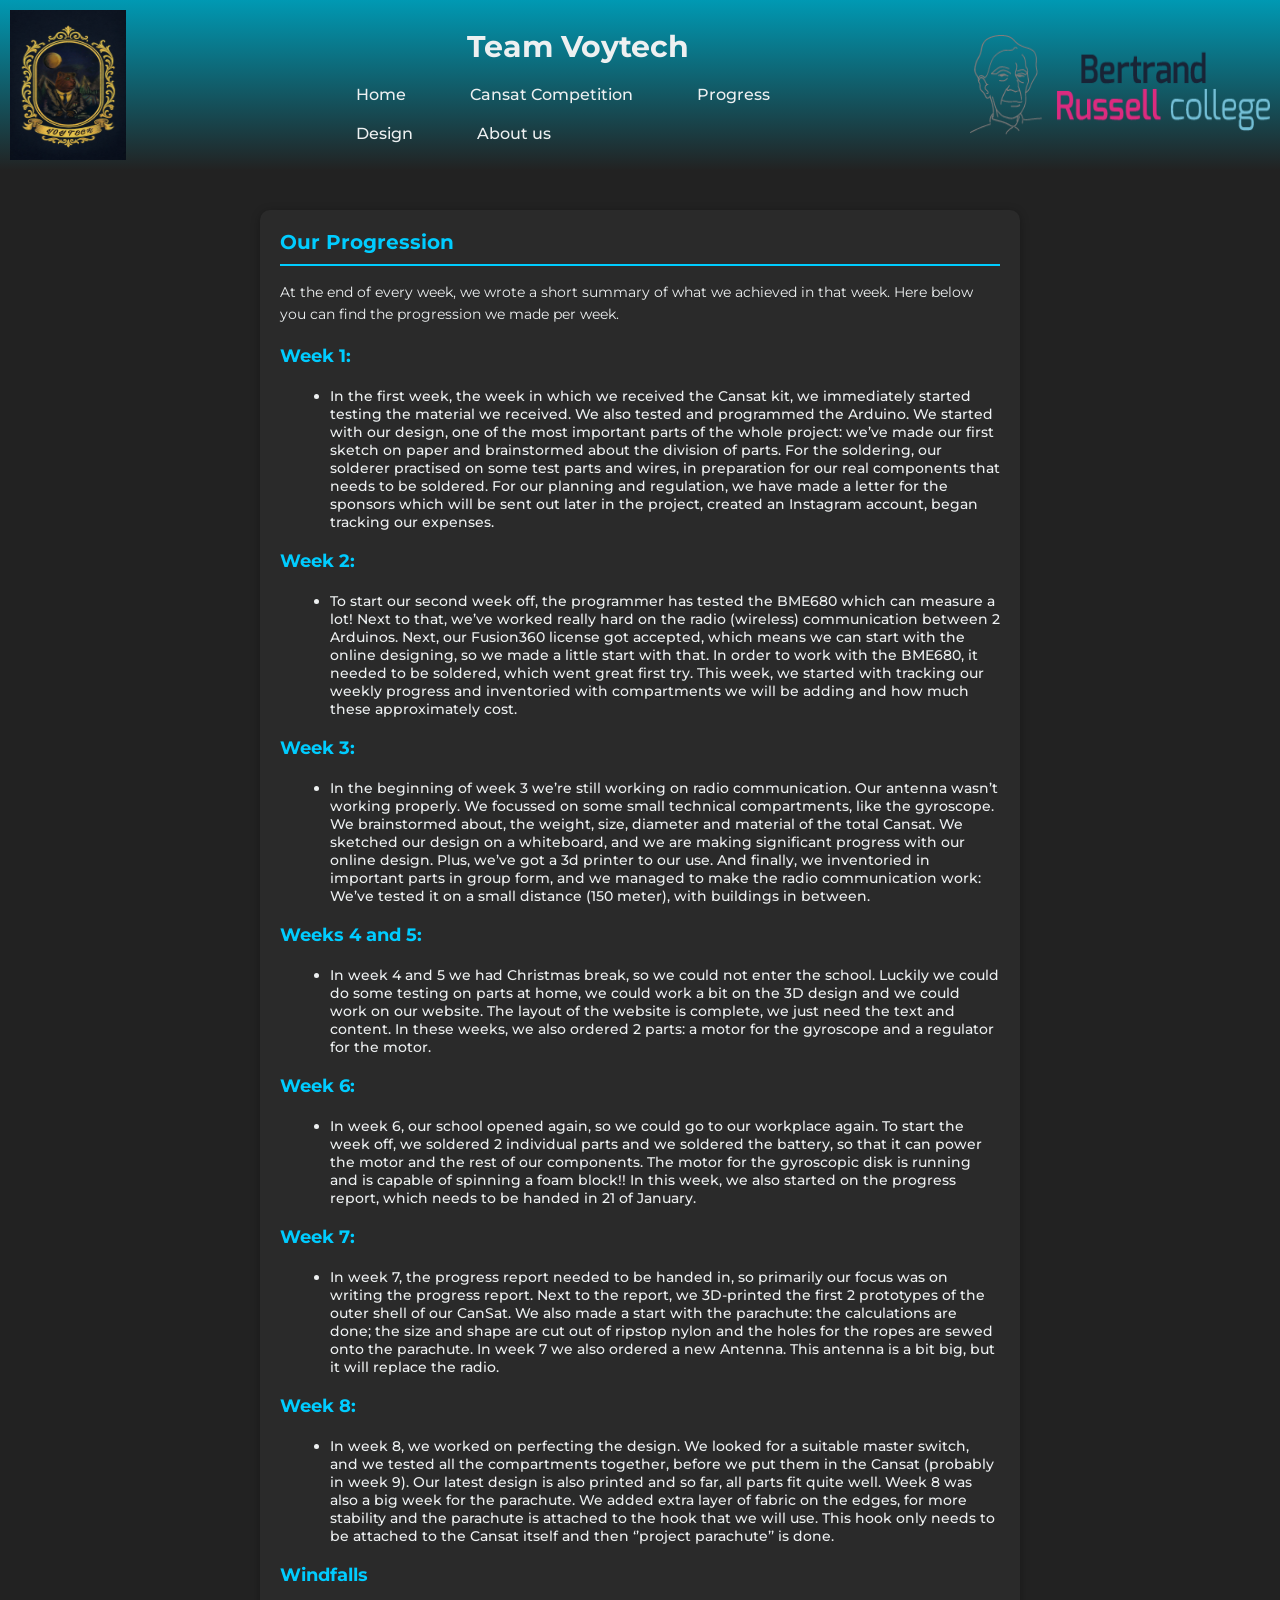
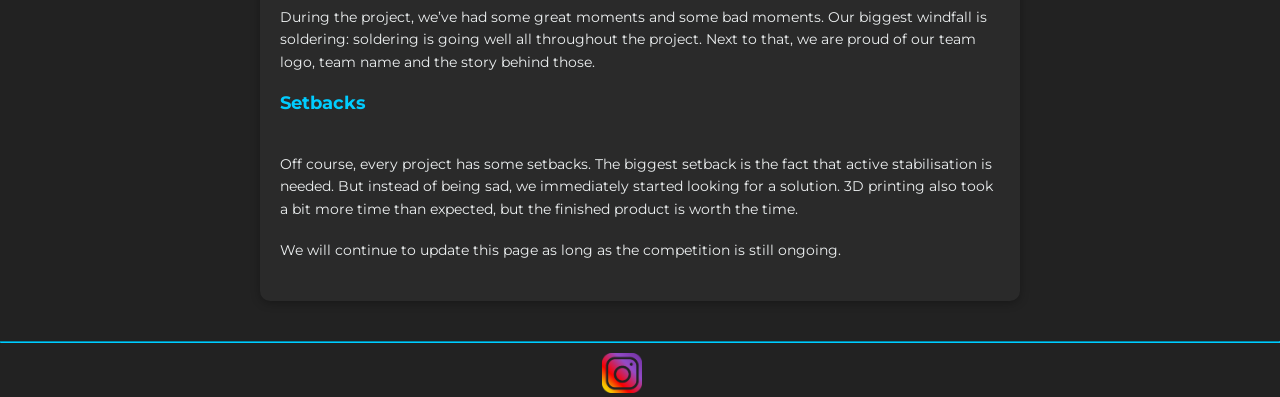
==== ourProgress.html @ 7cbf7cbb "Add files via upload" ====
<!DOCTYPE html>
<html lang="en">

<head>
    <meta charset="UTF-8">
    <meta name="viewport" content="width=device-width, initial-scale=1.0">
    <link rel="icon" type="image/x-icon" href="VoyTechLogo.png">
    <link rel="stylesheet" href="styles.css">
    <title>Progress</title>
</head>

<body>
    <header>

        <img class="logo1" src="VoyTechLogo.png" alt="logo" style="width:150px;height:150px;">

        <nav>
            <h1 class="naam">Team Voytech</h1>
            <ul class="nav__links">

                <li class="NavBarLi"><a class="NavBarA active" href="index.html">Home</a></li>
                <li class="NavBarLi"><a class="NavBarA" href="CansatCompetition.html">Cansat Competition</a></li>
                <li class="NavBarLi"><a class="NavBarA" href="OurProgress.html">Progress</a></li>
                <li class="NavBarLi"><a class="NavBarA" href="Design.html">Design</a></li>
                <li class="NavBarLi"><a class="NavBarA" href="AboutUs.html">About us</a></li>
            </ul>
        </nav>
        <img class="logo2" src="bertrand.png" alt="logo" style="width:300px;height: 100px;">

    </header>
    <div>

        <main class="main-box-full">
            <div class="box">
                <h2>Our Progression</h2>
                <p> At the end of every week, we wrote a short summary of what we achieved in that week. Here below you can find the progression we made per week. </p>
                <br>
                <h3>Week 1:</h3>
                <ul class="list">
                    <li>In the first week, the week in which we received the Cansat kit, we immediately started testing the material we received. We also tested and programmed the Arduino. We started with our design, one of the most important parts of the whole project: we’ve made our first sketch on paper and brainstormed about the division of parts. For the soldering, our solderer practised on some test parts and wires, in preparation for our real components that needs to be soldered. For our planning and regulation, we have made a letter for the sponsors which will be sent out later in the project, created an Instagram account, began tracking our expenses. </li>
                </ul>
                <br>
                <h3>Week 2:</h3>
                <ul class="list">
                    <li>To start our second week off, the programmer has tested the BME680 which can measure a lot! Next to that, we’ve worked really hard on the radio (wireless) communication between 2 Arduinos. Next, our Fusion360 license got accepted, which means we can start with the online designing, so we made a little start with that.  In order to work with the BME680, it needed to be soldered, which went great first try. This week, we started with tracking our weekly progress and inventoried with compartments we will be adding and how much these approximately cost.  </li>
                </ul>
                <br>
                <h3>Week 3:</h3>
                <ul class="list">
                    <li>In the beginning of week 3 we’re still working on radio communication. Our antenna wasn’t working properly. We focussed on some small technical compartments, like the gyroscope. We brainstormed about, the weight, size, diameter and material of the total Cansat. We sketched our design on a whiteboard, and we are making significant progress with our online design. Plus, we’ve got a 3d printer to our use. And finally, we inventoried in important parts in group form, and we managed to make the radio communication work: We’ve tested it on a small distance (150 meter), with buildings in between.</li>
                </ul>
                <br>
                <h3>Weeks 4 and 5:</h3>
                <ul class="list">
                    <li> In week 4 and 5 we had Christmas break, so we could not enter the school. Luckily we could do some testing on parts at home, we could work a bit on the 3D design and we could work on our website. The layout of the website is complete, we just need the text and content. In these weeks, we also ordered 2 parts: a motor for the gyroscope and a regulator for the motor. </li>
                </ul>
                <br>
                <h3>Week 6:</h3>
                <ul class="list">
                    <li>In week 6, our school opened again, so we could go to our workplace again. To start the week off, we soldered 2 individual parts and we soldered the battery, so that it can power the motor and the rest of our components.  The motor for the gyroscopic disk is running and is capable of spinning a foam block!! In this week, we also started on the progress report, which needs to be handed in 21 of January. </li>
                </ul>
                <br>
                <h3>Week 7:</h3>
                <ul class="list">
                    <li> In week 7, the progress report needed to be handed in, so primarily our focus was on writing the progress report. Next to the report, we 3D-printed the first 2 prototypes of the outer shell of our CanSat. We also made a start with the parachute: the calculations are done; the size and shape are cut out of ripstop nylon and the holes for the ropes are sewed onto the parachute. In week 7 we also ordered a new Antenna. This antenna is a bit big, but it will replace the radio. </li>
                </ul>
                <br>
                <h3>Week 8:</h3>
                <ul class="list">
                    <li>In week 8, we worked on perfecting the design. We looked for a suitable master switch, and we tested all the compartments together, before we put them in the Cansat (probably in week 9). Our latest design is also printed and so far, all parts fit quite well. Week 8 was also a big week for the parachute. We added extra layer of fabric on the edges, for more stability and the parachute is attached to the hook that we will use. This hook only needs to be attached to the Cansat itself and then ‘’project parachute’’ is done.  </li>
                </ul>
                <br>
                <h3>Windfalls</h3>
                <p>During the project, we’ve had some great moments and some bad moments. Our biggest windfall is soldering: soldering is going well all throughout the project. Next to that, we are proud of our team logo, team name and the story behind those. </p>
                <br>
                <h3>Setbacks</h3>
                <br>
                <p>Off course, every project has some setbacks. The biggest setback is the fact that active stabilisation is needed. But instead of being sad, we immediately started looking for a solution. 3D printing also took a bit more time than expected, but the finished product is worth the time.</p>
                <br>
                <p>We will continue to update this page as long as the competition is still ongoing.</p>
                <br>
                
            </div>

        </main>
    </div>
    <hr class="hr">
    

    <footer>
        
        <a href="https://www.instagram.com/VoyTech.Cansat" target="_blank">
            <img src="InstagramLogo.png" alt="Instagram" class="instagram_logo">
        </a>
    </footer>

</body>

</html>
---- styles.css ----
@import url("https://fonts.googleapis.com/css?family=Montserrat:500");

* {
    box-sizing: border-box;
    margin:0;
    padding:0;
    background-color: transparent;
    
}
body {
    background: rgb(34, 34, 34);
    font-family: "Montserrat", sans-serif;
}


li, a, button {
    font-family: "Montserrat", sans-serif;
    font-weight: 500;
    font-size: 16px;
    color: #edf0f1;
    text-decoration: none;
}


header {
    background-image: linear-gradient(to bottom, #0099b3 0%, rgb(34, 34, 34) 100%);
    display: flex;
    justify-content: center;
    align-items: center;
    padding: 10px 10px 10px 10px;
    position: sticky;
    top: 0;
    z-index: 1000;
    
    
} 
.logo1 {
    cursor: pointer;
    margin-right: 100px;
}
.logo2 {
    cursor: pointer;
    margin-left: 100px;
}
.nav__links {
    list-style: none;
    padding-left: 100px;
    
}
.nav__links li {
    display: inline-block;
    padding: 10px 30px;
}
.nav__links li a {
    transition: all 0.3s ease 0s;
}
.nav__links li a:hover {
    color: #0088a9;
    
}
button {
    padding: 9px 25px;
    background-color: rgba(0,136,169,1);
    border: none;
    border-radius: 50px;
    cursor: pointer;
    transition: all 0.3s ease 0s;
}
button:hover {
    background-color: rgba(0,136,169,0.8);
}

.naam {
    
    padding: 10px;
    display: flex;
    justify-content: center;
    color: #edf0f1;
    font-size: 30px;
    margin-left:60px;
    
    
}
.page-container {
    display: grid;
    grid-template-columns: 300px 1fr 300px;
    gap: 30px;
    max-width: 1600px;
    margin: 40px auto;
    padding: 0px 0px;
}
.box {
    background-color: #2a2a2a;
    border-radius: 10px;
    padding: 20px;
    box-shadow: 0 2px 10px rgba(0, 0, 0, 0.3);
}

.box h2 {
    color: #00ccff;
    font-size: 20px;
    margin-bottom: 15px;
    border-bottom: 2px solid #00ccff;
    padding-bottom: 10px;
    background-color: transparent;
}
.box h3 {
    color: #00ccff;
    font-size: 18px;
    margin-bottom: 15px;
    
    padding-bottom: 5px;
    background-color: transparent;
}

.box p {
    color: #edf0f1;
    line-height: 1.6;
    font-size: 14px;
    background-color: transparent;
    
}
.update-box {
    background-color: rgba(23, 23, 23, 0.664);
    color: white;
    margin-bottom: 20px;
    border-left: 3px solid #00ccff;
    border-radius: 10px;
}
.update-box h6 {
    color: rgba(153, 153, 153, 0.8);
    padding-left: 5px;
}
.update-box p {
    font-size: 13px;
    font-weight: normal;
    padding-left: 5px;
    
    
}
.tl-progress {
    margin-bottom: 20px;
    padding-left: 20px;
    border-left: 2px solid #444;
    position: relative;
    background-color: transparent;
}

.tl-progress::before {
    content: "";
    position: absolute;
    left: -6px;
    top: 5px;
    width: 10px;
    height: 10px;
    border-radius: 50%;
    background-color: #00ccff;
}
.tl-complete::before {
     content: "";
    position: absolute;
    left: -6px;
    top: 5px;
    width: 10px;
    height: 10px;
    border-radius: 50%;
    background-color: #00ff88;
    
}
.tl-phase {
        color:#00ccff;
        font-size: 14px;
        font-weight: 600;
        margin-bottom: 5px;
        background-color: transparent;

}
.tl-complete {
    margin-bottom: 20px;
    padding-left: 20px;
    border-left: 2px solid #444;
    position: relative;
    background-color: transparent;
}
.tl-complete .tl-phase {
    color: #00ff88;
}
.tl-status {
    color: #aaa;
    font-size: 12px;
    background-color: transparent;
}
.main-box-full {
    display: grid;
    grid-template-columns: 1fr;
    
    max-width: 800px;
    margin: 40px auto;
    padding: 0px 20px;
}
.footer_ul {
    
    display: grid;
    justify-content: center;
    align-content: space-between;
    color: white;
    
}

.footer_ul li {
    padding-bottom: 5px;
}
.footer_ul li a {
    transition: all 0.3s ease 0s;
}
.footer_ul li a:hover {
    color: #0088a9;
    
}
.footer_text {
    margin-left: 44%;
    margin-right: 45%;
    color: white;
}
.instagram_logo {
    width: 40px;
    height: 40px;
    transition: transform 0.3s ease, opacity 0.3s ease;
    cursor: pointer;
    margin-left: 47%;
    margin-top: 10px;
}
.instagram_logo:hover {
    transform: scale(1.1);
    opacity: 0.8;
}
.hr {
    border-color: #00ccff;
}
.list {
    padding-left: 50px;
    font-size: 10px;
    
    
}
.list li{
    
    font-size: 14px;
    
    
}
.pictures {
    padding-left: 150px;
}
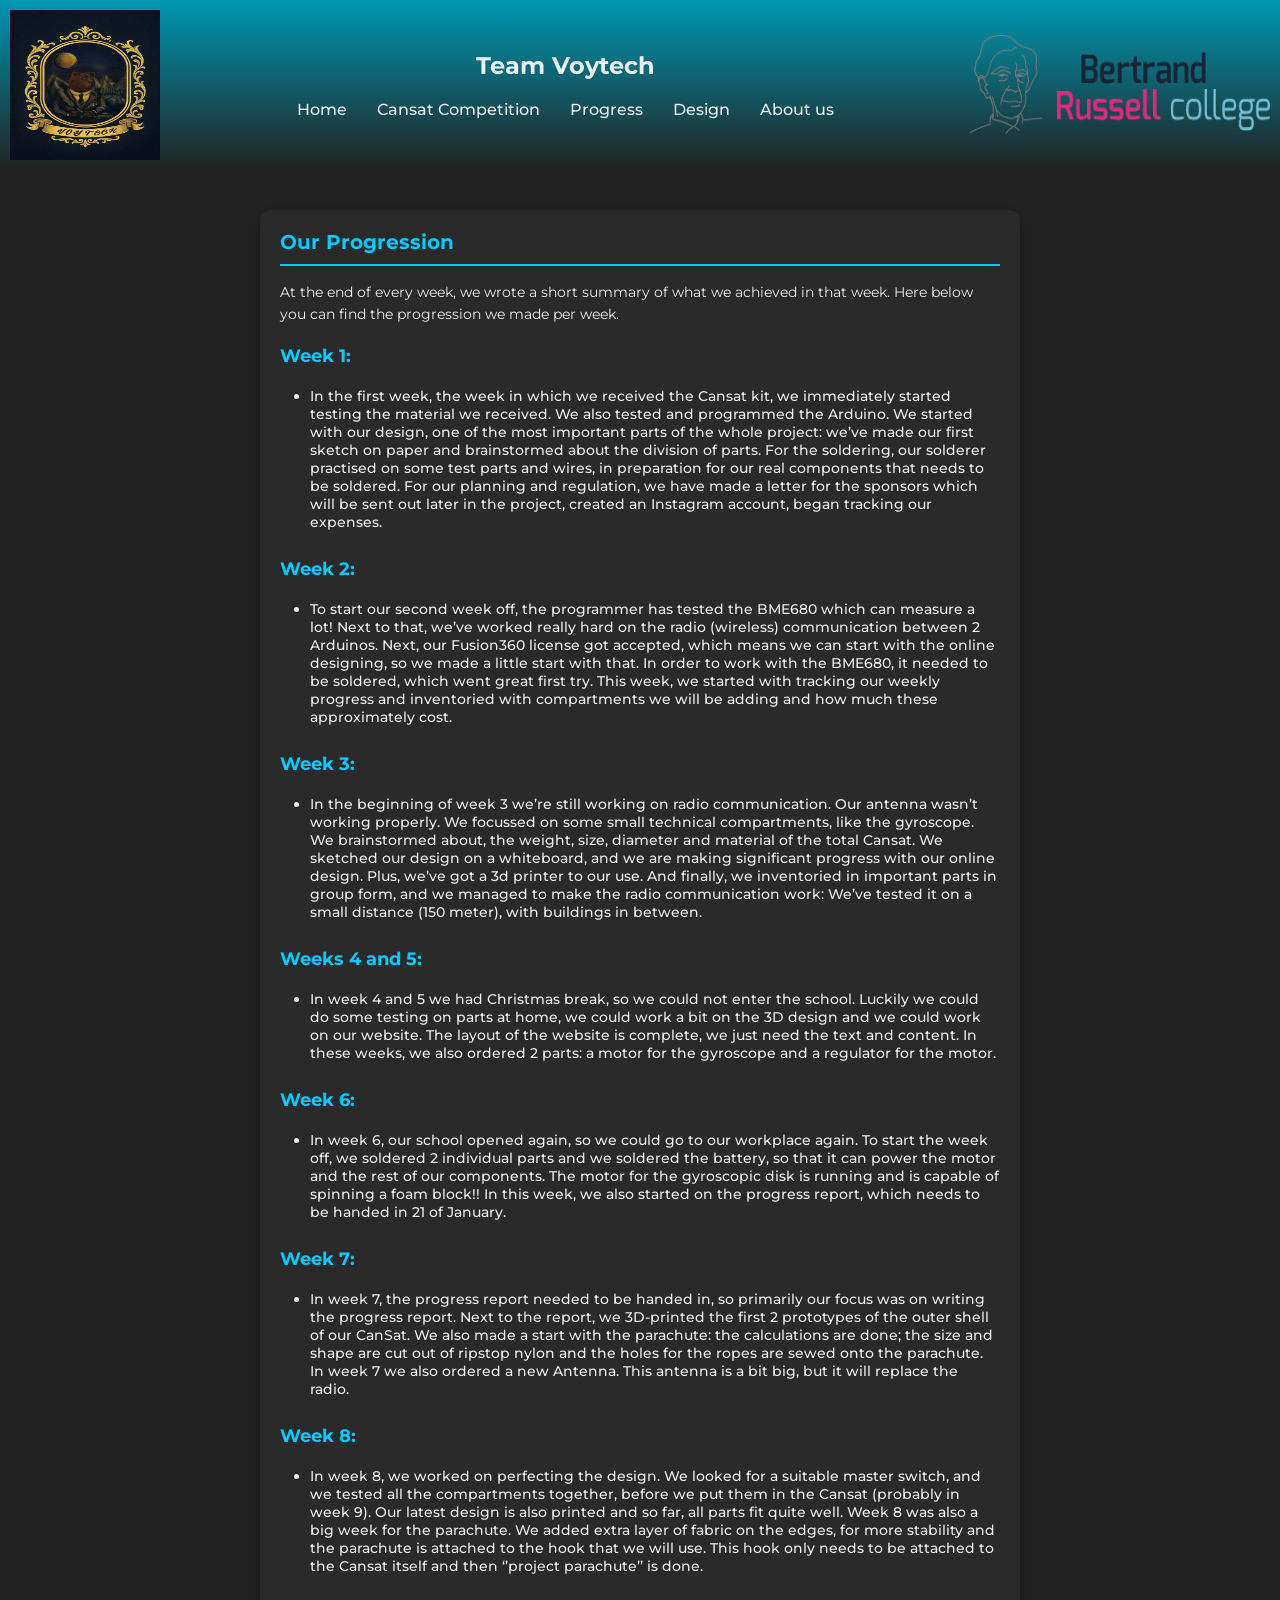
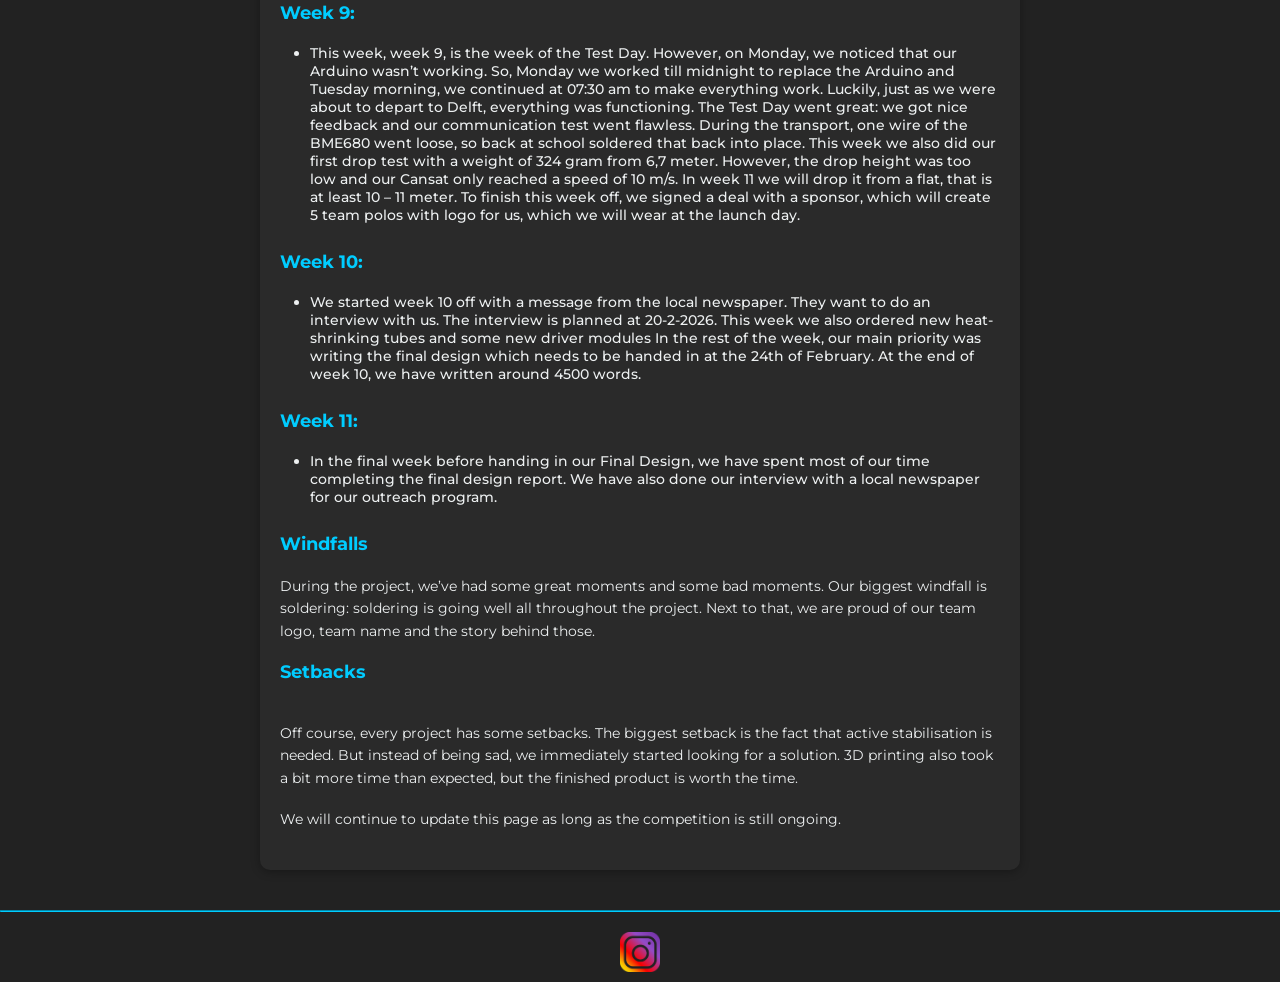
==== commit 3e8724ee: "Update ourProgress.html" ====
--- a/ourProgress.html
+++ b/ourProgress.html
@@ -70,11 +70,28 @@
                     <li>In week 8, we worked on perfecting the design. We looked for a suitable master switch, and we tested all the compartments together, before we put them in the Cansat (probably in week 9). Our latest design is also printed and so far, all parts fit quite well. Week 8 was also a big week for the parachute. We added extra layer of fabric on the edges, for more stability and the parachute is attached to the hook that we will use. This hook only needs to be attached to the Cansat itself and then ‘’project parachute’’ is done.  </li>
                 </ul>
                 <br>
+                <h3>Week 9:</h3>
+                <ul class="list">
+                    <li>This week, week 9, is the week of the Test Day. However, on Monday, we noticed that our Arduino wasn’t working.  So, Monday we worked 
+                        till midnight to replace the Arduino and Tuesday morning, we continued at 07:30 am to make everything work. Luckily, just as we were about to depart to Delft, everything was functioning. The Test Day went great: we got nice feedback and our communication test went flawless. During the transport, one wire of the BME680 went loose, so back at school soldered that back into place. This week we also did our first drop test with a weight of 324 gram from 6,7 meter. However, the drop height was too low and our Cansat only reached a speed of 10 m/s. In week 11 we will drop it from a flat, that is at least 10 – 11 meter.
+                        To finish this week off, we signed a deal with a sponsor, which will create 5 team polos with logo for us, which we will wear at the launch day.  </li>
+                </ul>
+                <br>
+                <h3>Week 10:</h3>
+                <ul class="list">
+                    <li>We started week 10 off with a message from the local newspaper. They want to do an interview with us. The interview is planned at 20-2-2026. This week we also ordered new heat-shrinking tubes and some new driver modules In the rest of the week, our main priority was writing the final design which needs to be handed in at the 24th of February. At the end of week 10, we have written around 4500 words. </li>
+                </ul>
+                <br>
+                <h3>Week 11:</h3>
+                <ul class="list">
+                    <li>In the final week before handing in our Final Design, we have spent most of our time completing the final design report. We have also done our interview with a local newspaper for our outreach program.</li>
+                </ul>
+                <br>
                 <h3>Windfalls</h3>
                 <p>During the project, we’ve had some great moments and some bad moments. Our biggest windfall is soldering: soldering is going well all throughout the project. Next to that, we are proud of our team logo, team name and the story behind those. </p>
                 <br>
                 <h3>Setbacks</h3>
-                <br>
+                <br>        
                 <p>Off course, every project has some setbacks. The biggest setback is the fact that active stabilisation is needed. But instead of being sad, we immediately started looking for a solution. 3D printing also took a bit more time than expected, but the finished product is worth the time.</p>
                 <br>
                 <p>We will continue to update this page as long as the competition is still ongoing.</p>
@@ -96,4 +113,5 @@
 
 </body>
 
-</html>+
+</html>
--- a/styles.css
+++ b/styles.css
@@ -1,3 +1,5 @@
+
+
 @import url("https://fonts.googleapis.com/css?family=Montserrat:500");
 
 * {
@@ -5,13 +7,12 @@
     margin:0;
     padding:0;
     background-color: transparent;
-    
-}
+}
+
 body {
     background: rgb(34, 34, 34);
     font-family: "Montserrat", sans-serif;
 }
-
 
 li, a, button {
     font-family: "Montserrat", sans-serif;
@@ -21,43 +22,67 @@
     text-decoration: none;
 }
 
-
 header {
     background-image: linear-gradient(to bottom, #0099b3 0%, rgb(34, 34, 34) 100%);
     display: flex;
-    justify-content: center;
+    justify-content: space-between;
     align-items: center;
-    padding: 10px 10px 10px 10px;
+    padding: 10px;
     position: sticky;
     top: 0;
     z-index: 1000;
-    
-    
+    flex-wrap: wrap;
 } 
+
 .logo1 {
     cursor: pointer;
-    margin-right: 100px;
-}
+    width: 80px;
+    height: 80px;
+}
+
 .logo2 {
     cursor: pointer;
-    margin-left: 100px;
-}
+    width: 150px;
+    height: 50px;
+}
+
+nav {
+    flex: 1;
+    display: flex;
+    flex-direction: column;
+    align-items: center;
+}
+
+.naam {
+    padding: 10px;
+    display: flex;
+    justify-content: center;
+    color: #edf0f1;
+    font-size: 24px;
+    margin: 0;
+}
+
 .nav__links {
     list-style: none;
-    padding-left: 100px;
-    
-}
+    padding: 0;
+    display: flex;
+    flex-wrap: wrap;
+    justify-content: center;
+}
+
 .nav__links li {
     display: inline-block;
-    padding: 10px 30px;
-}
+    padding: 10px 15px;
+}
+
 .nav__links li a {
     transition: all 0.3s ease 0s;
 }
+
 .nav__links li a:hover {
     color: #0088a9;
-    
-}
+}
+
 button {
     padding: 9px 25px;
     background-color: rgba(0,136,169,1);
@@ -66,29 +91,20 @@
     cursor: pointer;
     transition: all 0.3s ease 0s;
 }
+
 button:hover {
     background-color: rgba(0,136,169,0.8);
 }
 
-.naam {
-    
-    padding: 10px;
-    display: flex;
-    justify-content: center;
-    color: #edf0f1;
-    font-size: 30px;
-    margin-left:60px;
-    
-    
-}
 .page-container {
     display: grid;
     grid-template-columns: 300px 1fr 300px;
     gap: 30px;
     max-width: 1600px;
     margin: 40px auto;
-    padding: 0px 0px;
-}
+    padding: 0px 20px;
+}
+
 .box {
     background-color: #2a2a2a;
     border-radius: 10px;
@@ -104,11 +120,11 @@
     padding-bottom: 10px;
     background-color: transparent;
 }
+
 .box h3 {
     color: #00ccff;
     font-size: 18px;
     margin-bottom: 15px;
-    
     padding-bottom: 5px;
     background-color: transparent;
 }
@@ -118,26 +134,28 @@
     line-height: 1.6;
     font-size: 14px;
     background-color: transparent;
-    
-}
+}
+
 .update-box {
     background-color: rgba(23, 23, 23, 0.664);
     color: white;
     margin-bottom: 20px;
     border-left: 3px solid #00ccff;
     border-radius: 10px;
-}
+    padding: 10px;
+}
+
 .update-box h6 {
     color: rgba(153, 153, 153, 0.8);
     padding-left: 5px;
 }
+
 .update-box p {
     font-size: 13px;
     font-weight: normal;
     padding-left: 5px;
-    
-    
-}
+}
+
 .tl-progress {
     margin-bottom: 20px;
     padding-left: 20px;
@@ -156,8 +174,9 @@
     border-radius: 50%;
     background-color: #00ccff;
 }
+
 .tl-complete::before {
-     content: "";
+    content: "";
     position: absolute;
     left: -6px;
     top: 5px;
@@ -165,16 +184,16 @@
     height: 10px;
     border-radius: 50%;
     background-color: #00ff88;
-    
-}
+}
+
 .tl-phase {
-        color:#00ccff;
-        font-size: 14px;
-        font-weight: 600;
-        margin-bottom: 5px;
-        background-color: transparent;
-
-}
+    color:#00ccff;
+    font-size: 14px;
+    font-weight: 600;
+    margin-bottom: 5px;
+    background-color: transparent;
+}
+
 .tl-complete {
     margin-bottom: 20px;
     padding-left: 20px;
@@ -182,73 +201,236 @@
     position: relative;
     background-color: transparent;
 }
+
 .tl-complete .tl-phase {
     color: #00ff88;
 }
+
 .tl-status {
     color: #aaa;
     font-size: 12px;
     background-color: transparent;
 }
+
 .main-box-full {
     display: grid;
     grid-template-columns: 1fr;
-    
     max-width: 800px;
     margin: 40px auto;
     padding: 0px 20px;
 }
+
 .footer_ul {
-    
     display: grid;
     justify-content: center;
     align-content: space-between;
     color: white;
-    
 }
 
 .footer_ul li {
     padding-bottom: 5px;
 }
+
 .footer_ul li a {
     transition: all 0.3s ease 0s;
 }
+
 .footer_ul li a:hover {
     color: #0088a9;
-    
-}
+}
+
 .footer_text {
-    margin-left: 44%;
-    margin-right: 45%;
+    text-align: center;
     color: white;
-}
+    padding: 10px;
+}
+
 .instagram_logo {
     width: 40px;
     height: 40px;
     transition: transform 0.3s ease, opacity 0.3s ease;
     cursor: pointer;
-    margin-left: 47%;
-    margin-top: 10px;
-}
+    display: block;
+    margin: 10px auto;
+}
+
 .instagram_logo:hover {
     transform: scale(1.1);
     opacity: 0.8;
 }
+
 .hr {
     border-color: #00ccff;
-}
+    margin: 20px 0;
+}
+
 .list {
-    padding-left: 50px;
-    font-size: 10px;
-    
-    
-}
-.list li{
-    
+    padding-left: 30px;
+}
+
+.list li {
     font-size: 14px;
-    
-    
-}
+    margin-bottom: 8px;
+}
+
 .pictures {
-    padding-left: 150px;
+    text-align: center;
+    padding: 20px;
+}
+
+.pictures img {
+    max-width: 100%;
+    height: auto;
+}
+
+/* MOBILE RESPONSIVE STYLES */
+
+/* Tablets and smaller (below 1024px) */
+@media screen and (max-width: 1024px) {
+    .page-container {
+        grid-template-columns: 250px 1fr 250px;
+        gap: 20px;
+        margin: 20px auto;
+    }
+    
+    .logo1 {
+        width: 70px;
+        height: 70px;
+    }
+    
+    .logo2 {
+        width: 120px;
+        height: 40px;
+    }
+    
+    .naam {
+        font-size: 20px;
+    }
+    
+    .nav__links li {
+        padding: 8px 12px;
+    }
+    
+    .nav__links li a {
+        font-size: 14px;
+    }
+}
+
+/* Mobile devices (below 768px) */
+@media screen and (max-width: 768px) {
+    header {
+        flex-direction: column;
+        padding: 15px 10px;
+    }
+    
+    .logo1, .logo2 {
+        display: none;
+    }
+    
+    .naam {
+        font-size: 22px;
+        margin: 10px 0;
+    }
+    
+    .nav__links {
+        width: 100%;
+    }
+    
+    .nav__links li {
+        padding: 8px 10px;
+    }
+    
+    .nav__links li a {
+        font-size: 13px;
+    }
+    
+    /* Stack the grid into single column */
+    .page-container {
+        grid-template-columns: 1fr;
+        gap: 20px;
+        margin: 20px auto;
+        padding: 0 15px;
+    }
+    
+    /* Reorder sections for mobile */
+    .sidebar_left {
+        order: 2;
+    }
+    
+    .main-box {
+        order: 1;
+    }
+    
+    .sidebar_right {
+        order: 3;
+    }
+    
+    .box {
+        padding: 15px;
+    }
+    
+    .box h2 {
+        font-size: 18px;
+    }
+    
+    .box h3 {
+        font-size: 16px;
+    }
+    
+    .box p {
+        font-size: 13px;
+    }
+    
+    .list {
+        padding-left: 25px;
+    }
+    
+    .list li {
+        font-size: 13px;
+    }
+}
+
+/* Small mobile devices (below 480px) */
+@media screen and (max-width: 480px) {
+    .naam {
+        font-size: 18px;
+    }
+    
+    .nav__links li {
+        padding: 6px 8px;
+    }
+    
+    .nav__links li a {
+        font-size: 12px;
+    }
+    
+    .page-container {
+        padding: 0 10px;
+        margin: 15px auto;
+    }
+    
+    .box {
+        padding: 12px;
+    }
+    
+    .box h2 {
+        font-size: 16px;
+    }
+    
+    .box h3 {
+        font-size: 15px;
+    }
+    
+    .box p {
+        font-size: 12px;
+    }
+    
+    .update-box p {
+        font-size: 12px;
+    }
+    
+    .instagram_logo {
+        width: 35px;
+        height: 35px;
+    }
 }
